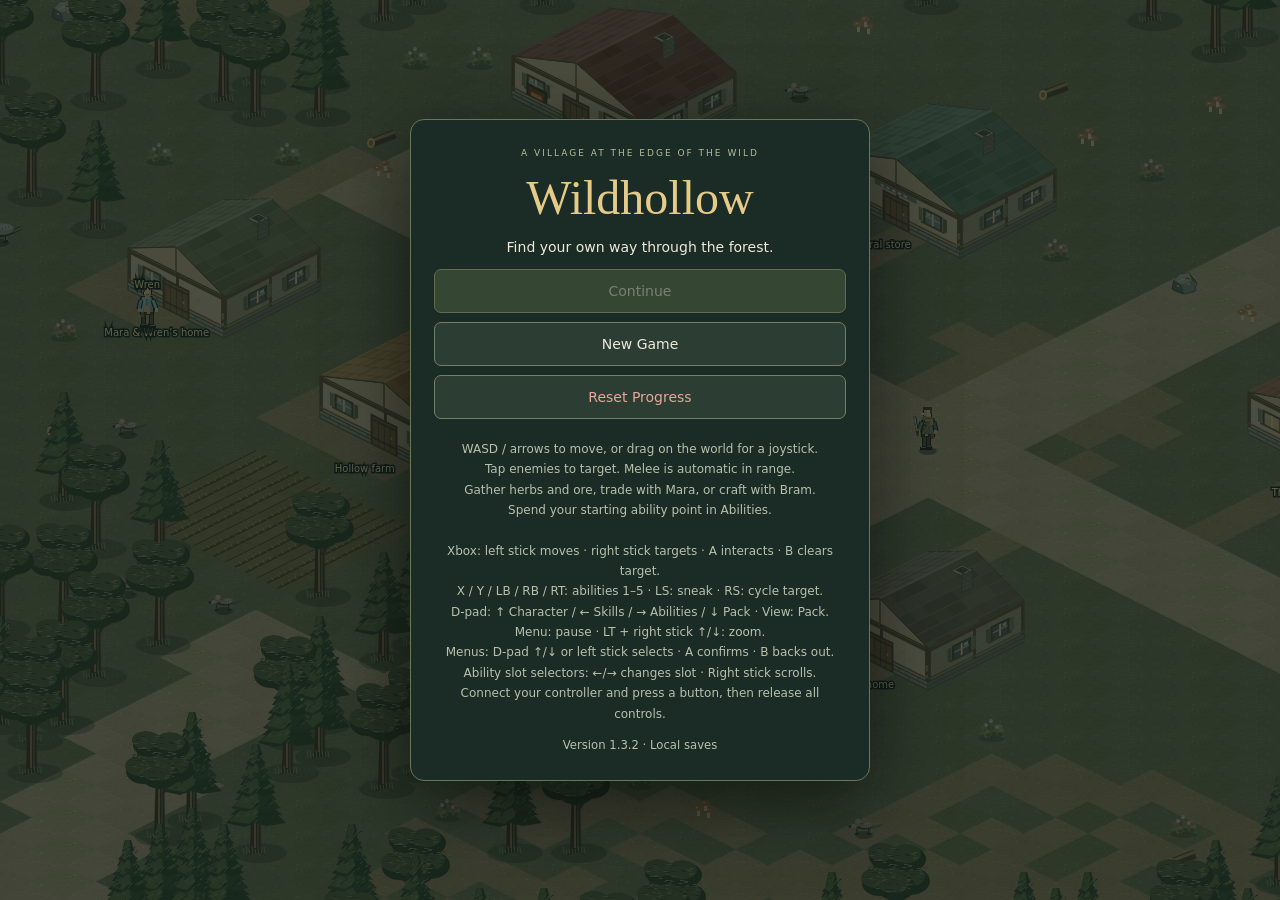
==== index.html @ f91d8047 "v1.3.2: Expand core game, input and UI code for readable maintenance" ====
<!doctype html>
<html lang="en">
<head>
  <meta charset="utf-8">
  <meta name="viewport" content="width=device-width, initial-scale=1, viewport-fit=cover">
  <meta name="theme-color" content="#182722">
  <title>Wildhollow</title>
  <link rel="stylesheet" href="./css/game.css">
</head>
<body>
  <canvas id="world" aria-label="Wildhollow game world. Use WASD, arrow keys or drag a floating touch joystick to move. Click enemies to target and people or objects to interact."></canvas>
  <div id="joystick" hidden aria-hidden="true"><div id="joystick-knob"></div></div>
  <header id="hud" hidden>
    <div class="topline"><strong>WILDHOLLOW <small id="clock"></small></strong><button id="menu-button" aria-label="Open game menu">☰</button></div>
    <div id="resources"></div>
    <div class="level-line"><span id="level"></span><progress id="xp" aria-label="Character experience" max="100"></progress></div>
    <div id="target">WASD / arrows / touch-drag · click to target</div>
  </header>
  <div id="notice" role="status" aria-live="polite"></div>
  <footer id="controls" hidden>
    <div class="utility"><button id="sneak" aria-pressed="false">Sneak</button><span id="location"></span><button id="zoom-out" aria-label="Zoom out">−</button><button id="zoom-in" aria-label="Zoom in">+</button></div>
    <div id="hotbar"></div>
    <nav aria-label="Character panels"><button data-panel="character">Character</button><button data-panel="skills">Skills</button><button data-panel="abilities">Abilities</button><button data-panel="inventory">Pack</button></nav>
  </footer>
  <section id="menu" class="overlay">
    <div class="card intro"><div class="eyebrow">A VILLAGE AT THE EDGE OF THE WILD</div><h1>Wildhollow</h1><p>Find your own way through the forest.</p><button id="continue" class="primary">Continue</button><button id="new-game">New Game</button><button id="reset" class="danger">Reset Progress</button><p class="help">WASD / arrows to move, or drag on the world for a joystick.<br>Tap enemies to target. Melee is automatic in range.<br>Gather herbs and ore, trade with Mara, or craft with Bram.<br>Spend your starting ability point in Abilities.</p><p class="help">Xbox: left stick moves · right stick targets · A interacts · B clears target.<br>X / Y / LB / RB / RT: abilities 1–5 · LS: sneak · RS: cycle target.<br>D-pad: ↑ Character / ← Skills / → Abilities / ↓ Pack · View: Pack.<br>Menu: pause · LT + right stick ↑/↓: zoom.<br>Menus: D-pad ↑/↓ or left stick selects · A confirms · B backs out.<br>Ability slot selectors: ←/→ changes slot · Right stick scrolls.<br>Connect your controller and press a button, then release all controls.</p><small id="save-status">Version 1.3.2 · Local saves</small></div>
  </section>
  <section id="panel" class="overlay" hidden role="dialog" aria-modal="true" aria-labelledby="panel-title"><div class="card"><div class="panel-heading"><h2 id="panel-title"></h2><button id="close-panel" aria-label="Close panel">✕</button></div><div id="panel-body"></div></div></section>
  <section id="confirmation" class="overlay" hidden role="dialog" aria-modal="true" aria-labelledby="confirm-message"><div class="card"><p id="confirm-message"></p><button id="confirm-cancel">Cancel</button> <button id="confirm-accept" class="danger">Confirm</button></div></section>
  <script type="module" src="./js/game.js"></script>
</body>
</html>
---- css/game.css ----
:root{color-scheme:dark;font-family:system-ui,-apple-system,"Segoe UI",sans-serif;color:#eee9d8;background:#182722;font-size:14px}*{box-sizing:border-box}body{margin:0;overflow:hidden}button{font:inherit;color:inherit;background:#2c3d34;border:1px solid #70816a;border-radius:7px;min-height:44px;padding:8px 12px;cursor:pointer}button:hover{background:#405443}button:focus-visible{outline:3px solid #e7c77b;outline-offset:2px}button:disabled{opacity:.45;cursor:default}canvas{display:block;width:100vw;height:100vh;height:100dvh;touch-action:none}#hud{position:fixed;top:env(safe-area-inset-top,0);left:50%;transform:translateX(-50%);width:min(100%,440px);padding:8px 12px;background:linear-gradient(#14221ff5,#14221fd9,transparent);pointer-events:none}.topline{display:flex;align-items:center;justify-content:space-between;letter-spacing:2px}.topline small{font-weight:400;letter-spacing:0;color:#c3c8ae}.topline button{min-height:36px;pointer-events:auto}.resource{display:grid;grid-template-columns:24px 1fr 67px;gap:5px;align-items:center;font-size:11px;margin:3px 0}.track{height:7px;background:#15201e;border-radius:5px;overflow:hidden}.fill{height:100%;background:var(--color);width:100%}.level-line{display:flex;align-items:center;gap:10px;font-size:11px;margin-top:6px}progress{width:100%;height:6px;accent-color:#e4c16e}#target{font-size:12px;text-align:center;min-height:20px;padding-top:5px;color:#e0d1ab}#notice{position:fixed;top:165px;left:50%;transform:translateX(-50%);width:max-content;max-width:90%;padding:9px 13px;background:#17201eee;border:1px solid #6c7960;border-radius:7px;pointer-events:none;text-align:center;opacity:0;transition:opacity .2s}#notice.visible{opacity:1}#controls{position:fixed;bottom:env(safe-area-inset-bottom,0);left:50%;transform:translateX(-50%);width:min(100%,480px);padding:7px 10px 10px;background:linear-gradient(transparent,#14221fe8 25%)}.utility{display:flex;align-items:center;gap:6px;margin-bottom:6px}.utility button{min-height:34px;padding:4px 10px}.utility span{flex:1;text-align:center;color:#e1ddc8;font-size:11px;text-shadow:0 1px 3px #000}#sneak[aria-pressed=true]{background:#657347}#hotbar,nav{display:grid;grid-template-columns:repeat(4,1fr);gap:5px}#hotbar{margin-bottom:6px}#hotbar button{padding:5px 2px;font-size:12px;min-height:47px}#hotbar small{display:block;font-size:10px;color:#cec29b}nav button{font-size:12px;padding:6px 2px;min-height:40px}.overlay{position:fixed;inset:0;background:#07120e9c;display:flex;align-items:center;justify-content:center;padding:16px;padding-top:max(16px,env(safe-area-inset-top));padding-bottom:max(16px,env(safe-area-inset-bottom))}.card{width:min(100%,460px);max-height:90vh;max-height:90dvh;overflow:auto;border:1px solid #687759;border-radius:14px;background:#1b2b25;box-shadow:0 20px 80px #0008;padding:20px}.intro{text-align:center;padding:28px 23px}.intro h1{font-family:Georgia,serif;font-size:48px;font-weight:400;margin:12px 0;color:#e4cb88}.eyebrow{font-size:9px;letter-spacing:2px;color:#b3bd99}.intro button{display:block;width:100%;margin:9px 0}.primary{background:#586846;border-color:#bbba80}.danger{color:#e5a898}.help,small,.muted{color:#b7c0ad}.help{font-size:12px;line-height:1.7;margin-top:20px}.panel-heading{display:flex;justify-content:space-between;align-items:center;margin-bottom:14px}.panel-heading h2{margin:0;font-size:20px}.row{display:flex;align-items:center;justify-content:space-between;gap:12px;border-bottom:1px solid #435043;padding:10px 0}.row>div{flex:1}.row small{display:block;font-size:11px;line-height:1.5}.row button{flex-shrink:0}.row progress{display:block;margin:5px 0}.description{line-height:1.6;font-size:13px}.tag{color:#e4cb88}.empty{padding:20px 0;color:#b7c0ad}[hidden]{display:none!important}@media(max-height:500px){#hud{left:0;transform:none;width:290px}#controls{left:auto;right:0;transform:none;width:340px}#notice{top:20px;left:65%}.card{padding:14px}.intro h1{font-size:30px;margin:4px}.intro .help{display:none}}@media(prefers-reduced-motion:reduce){*{transition:none!important}}

#joystick {
  position: fixed;
  width: 112px;
  height: 112px;
  margin: -56px 0 0 -56px;
  border: 2px solid #e8dfb780;
  border-radius: 50%;
  background: #18272266;
  pointer-events: none;
}
#joystick-knob {
  position: absolute;
  left: 35px;
  top: 35px;
  width: 38px;
  height: 38px;
  border-radius: 50%;
  border: 2px solid #eee5be;
  background: #9cac84b3;
}

#hotbar { display: grid; grid-template-columns: repeat(5,minmax(0,1fr)); overflow: visible; }
#hotbar button { min-width: 0; position: relative; padding: 16px 2px 5px; font-size: 11px; }
#hotbar b { position: absolute; top: 2px; left: 6px; font-size: 10px; color: #e4cb88; }
#hotbar span { display: block; overflow-wrap: anywhere; }
select { font: inherit; min-height: 44px; max-width: 120px; border: 1px solid #70816a; border-radius: 6px; background: #2c3d34; color: inherit; padding: 5px; }

.pad-label { display: none !important; }
.controller-connected .pad-label { display: inline !important; }
.controller-focus, select:focus-visible { outline: 3px solid #e7c77b; outline-offset: 2px; }
#confirmation { z-index: 10; }
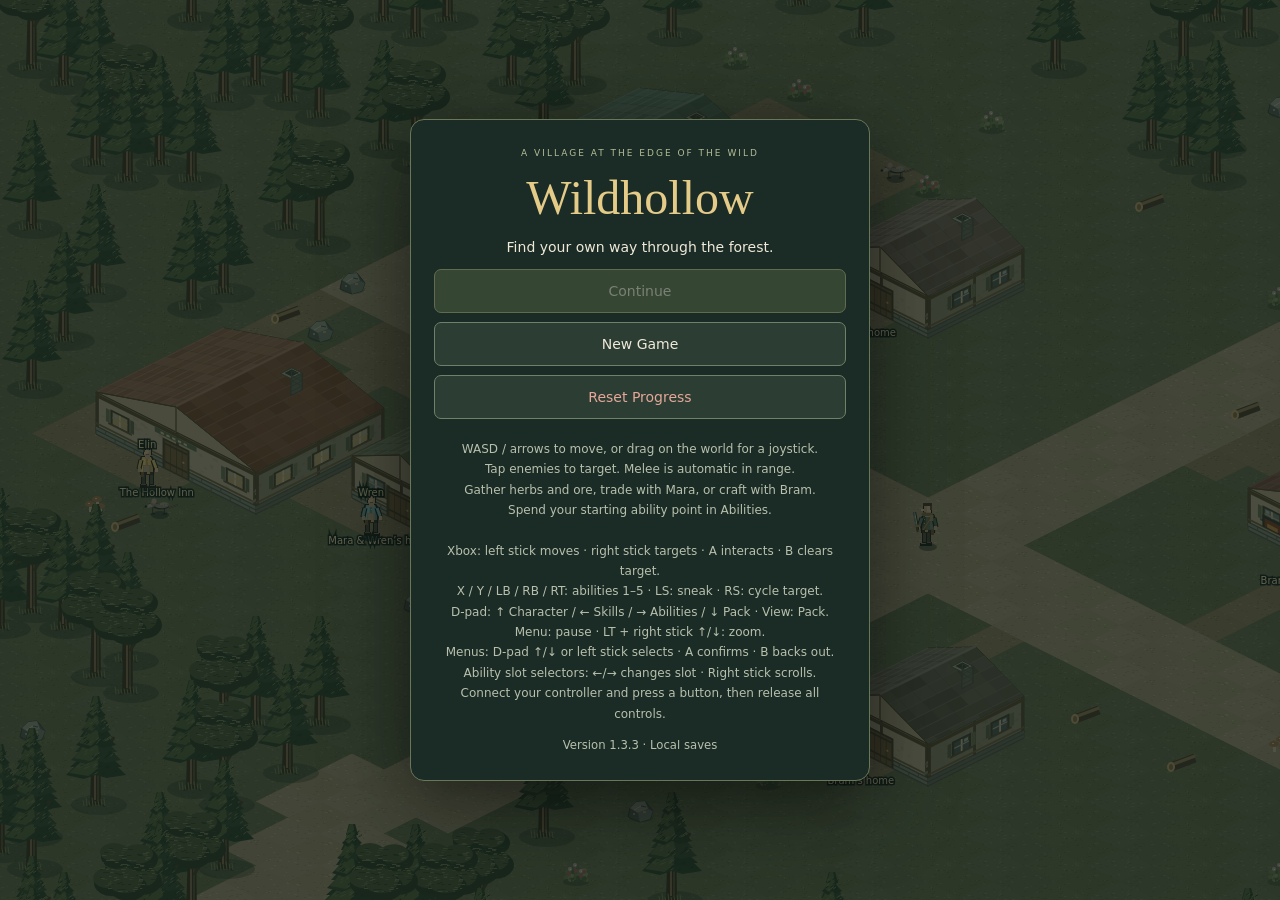
==== commit 6931e966: "v1.3.3: Separate pure panel renderers and verify core readability cleanup" ====
--- a/index.html
+++ b/index.html
@@ -23,7 +23,7 @@
     <nav aria-label="Character panels"><button data-panel="character">Character</button><button data-panel="skills">Skills</button><button data-panel="abilities">Abilities</button><button data-panel="inventory">Pack</button></nav>
   </footer>
   <section id="menu" class="overlay">
-    <div class="card intro"><div class="eyebrow">A VILLAGE AT THE EDGE OF THE WILD</div><h1>Wildhollow</h1><p>Find your own way through the forest.</p><button id="continue" class="primary">Continue</button><button id="new-game">New Game</button><button id="reset" class="danger">Reset Progress</button><p class="help">WASD / arrows to move, or drag on the world for a joystick.<br>Tap enemies to target. Melee is automatic in range.<br>Gather herbs and ore, trade with Mara, or craft with Bram.<br>Spend your starting ability point in Abilities.</p><p class="help">Xbox: left stick moves · right stick targets · A interacts · B clears target.<br>X / Y / LB / RB / RT: abilities 1–5 · LS: sneak · RS: cycle target.<br>D-pad: ↑ Character / ← Skills / → Abilities / ↓ Pack · View: Pack.<br>Menu: pause · LT + right stick ↑/↓: zoom.<br>Menus: D-pad ↑/↓ or left stick selects · A confirms · B backs out.<br>Ability slot selectors: ←/→ changes slot · Right stick scrolls.<br>Connect your controller and press a button, then release all controls.</p><small id="save-status">Version 1.3.2 · Local saves</small></div>
+    <div class="card intro"><div class="eyebrow">A VILLAGE AT THE EDGE OF THE WILD</div><h1>Wildhollow</h1><p>Find your own way through the forest.</p><button id="continue" class="primary">Continue</button><button id="new-game">New Game</button><button id="reset" class="danger">Reset Progress</button><p class="help">WASD / arrows to move, or drag on the world for a joystick.<br>Tap enemies to target. Melee is automatic in range.<br>Gather herbs and ore, trade with Mara, or craft with Bram.<br>Spend your starting ability point in Abilities.</p><p class="help">Xbox: left stick moves · right stick targets · A interacts · B clears target.<br>X / Y / LB / RB / RT: abilities 1–5 · LS: sneak · RS: cycle target.<br>D-pad: ↑ Character / ← Skills / → Abilities / ↓ Pack · View: Pack.<br>Menu: pause · LT + right stick ↑/↓: zoom.<br>Menus: D-pad ↑/↓ or left stick selects · A confirms · B backs out.<br>Ability slot selectors: ←/→ changes slot · Right stick scrolls.<br>Connect your controller and press a button, then release all controls.</p><small id="save-status">Version 1.3.3 · Local saves</small></div>
   </section>
   <section id="panel" class="overlay" hidden role="dialog" aria-modal="true" aria-labelledby="panel-title"><div class="card"><div class="panel-heading"><h2 id="panel-title"></h2><button id="close-panel" aria-label="Close panel">✕</button></div><div id="panel-body"></div></div></section>
   <section id="confirmation" class="overlay" hidden role="dialog" aria-modal="true" aria-labelledby="confirm-message"><div class="card"><p id="confirm-message"></p><button id="confirm-cancel">Cancel</button> <button id="confirm-accept" class="danger">Confirm</button></div></section>
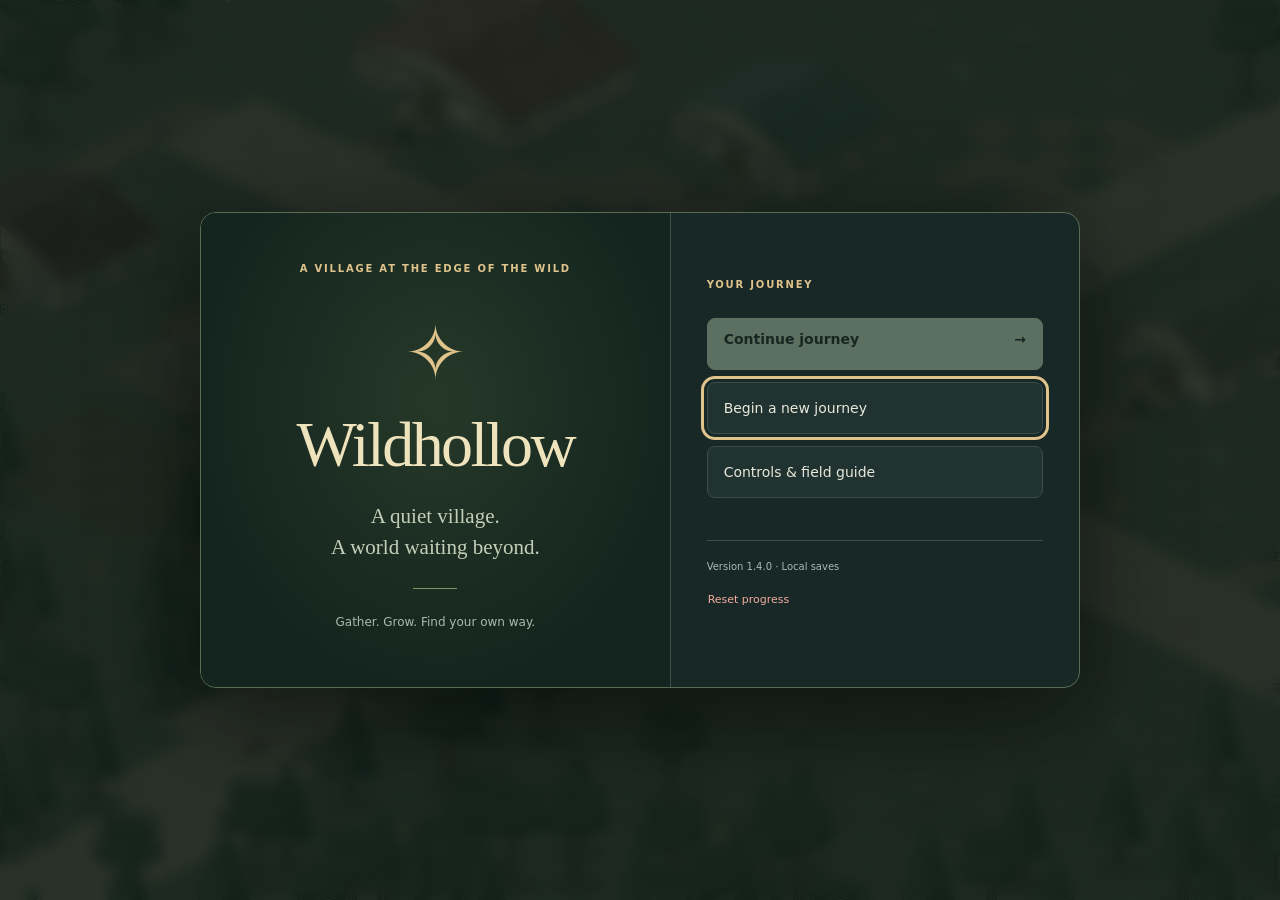
==== commit a2ffaf16: "v1.4.0: Redesign UI around a character and inventory journal" ====
--- a/index.html
+++ b/index.html
@@ -3,30 +3,40 @@
 <head>
   <meta charset="utf-8">
   <meta name="viewport" content="width=device-width, initial-scale=1, viewport-fit=cover">
-  <meta name="theme-color" content="#182722">
+  <meta name="theme-color" content="#101d1d">
   <title>Wildhollow</title>
   <link rel="stylesheet" href="./css/game.css">
 </head>
 <body>
-  <canvas id="world" aria-label="Wildhollow game world. Use WASD, arrow keys or drag a floating touch joystick to move. Click enemies to target and people or objects to interact."></canvas>
+  <canvas id="world" aria-label="Wildhollow world. WASD, left stick or touch drag to move. Select enemies to target; approach people and resources to interact."></canvas>
   <div id="joystick" hidden aria-hidden="true"><div id="joystick-knob"></div></div>
   <header id="hud" hidden>
-    <div class="topline"><strong>WILDHOLLOW <small id="clock"></small></strong><button id="menu-button" aria-label="Open game menu">☰</button></div>
+    <div class="hud-identity"><button data-panel="character" class="avatar-button" aria-label="Open character and inventory">W</button><div><span class="eyebrow">THE WANDERER</span><div class="level-line"><span id="level"></span><progress id="xp" aria-label="Character experience" max="100"></progress></div></div><button id="menu-button" class="icon-button" aria-label="Pause and open menu">Ⅱ</button></div>
     <div id="resources"></div>
-    <div class="level-line"><span id="level"></span><progress id="xp" aria-label="Character experience" max="100"></progress></div>
-    <div id="target">WASD / arrows / touch-drag · click to target</div>
+    <div class="world-info"><span id="location"></span><span id="clock"></span></div>
+    <div id="target"></div>
   </header>
   <div id="notice" role="status" aria-live="polite"></div>
   <footer id="controls" hidden>
-    <div class="utility"><button id="sneak" aria-pressed="false">Sneak</button><span id="location"></span><button id="zoom-out" aria-label="Zoom out">−</button><button id="zoom-in" aria-label="Zoom in">+</button></div>
-    <div id="hotbar"></div>
-    <nav aria-label="Character panels"><button data-panel="character">Character</button><button data-panel="skills">Skills</button><button data-panel="abilities">Abilities</button><button data-panel="inventory">Pack</button></nav>
+    <div class="utility"><button id="sneak" aria-pressed="false">Sneak <small>LS</small></button><span class="control-caption">YOUR ACTIVE ABILITIES</span><div class="zoom-controls"><button id="zoom-out" aria-label="Zoom out">−</button><button id="zoom-in" aria-label="Zoom in">+</button></div></div>
+    <div id="hotbar" aria-label="Ability hotbar"></div>
+    <nav class="game-nav" aria-label="Character shortcuts"><button data-panel="character">Character <kbd>C</kbd></button><button data-panel="inventory">Inventory <kbd>I</kbd></button><button data-panel="abilities">Abilities <kbd>K</kbd></button></nav>
   </footer>
-  <section id="menu" class="overlay">
-    <div class="card intro"><div class="eyebrow">A VILLAGE AT THE EDGE OF THE WILD</div><h1>Wildhollow</h1><p>Find your own way through the forest.</p><button id="continue" class="primary">Continue</button><button id="new-game">New Game</button><button id="reset" class="danger">Reset Progress</button><p class="help">WASD / arrows to move, or drag on the world for a joystick.<br>Tap enemies to target. Melee is automatic in range.<br>Gather herbs and ore, trade with Mara, or craft with Bram.<br>Spend your starting ability point in Abilities.</p><p class="help">Xbox: left stick moves · right stick targets · A interacts · B clears target.<br>X / Y / LB / RB / RT: abilities 1–5 · LS: sneak · RS: cycle target.<br>D-pad: ↑ Character / ← Skills / → Abilities / ↓ Pack · View: Pack.<br>Menu: pause · LT + right stick ↑/↓: zoom.<br>Menus: D-pad ↑/↓ or left stick selects · A confirms · B backs out.<br>Ability slot selectors: ←/→ changes slot · Right stick scrolls.<br>Connect your controller and press a button, then release all controls.</p><small id="save-status">Version 1.3.3 · Local saves</small></div>
+  <section id="menu" class="overlay menu-overlay" aria-label="Game menu">
+    <div class="card intro">
+      <div class="menu-story"><span class="eyebrow">A VILLAGE AT THE EDGE OF THE WILD</span><div class="crest" aria-hidden="true">✧</div><h1>Wildhollow</h1><p class="menu-subtitle">A quiet village.<br>A world waiting beyond.</p><span class="story-rule"></span><p class="muted">Gather. Grow. Find your own way.</p></div>
+      <div class="menu-actions"><span class="eyebrow">YOUR JOURNEY</span><button id="continue" class="primary">Continue journey <span aria-hidden="true">→</span></button><button id="new-game">Begin a new journey</button><button id="help-button">Controls & field guide</button><div class="menu-bottom"><small id="save-status">Version 1.4.0 · Local saves</small><button id="reset" class="text-button danger">Reset progress</button></div></div>
+    </div>
   </section>
-  <section id="panel" class="overlay" hidden role="dialog" aria-modal="true" aria-labelledby="panel-title"><div class="card"><div class="panel-heading"><h2 id="panel-title"></h2><button id="close-panel" aria-label="Close panel">✕</button></div><div id="panel-body"></div></div></section>
-  <section id="confirmation" class="overlay" hidden role="dialog" aria-modal="true" aria-labelledby="confirm-message"><div class="card"><p id="confirm-message"></p><button id="confirm-cancel">Cancel</button> <button id="confirm-accept" class="danger">Confirm</button></div></section>
+  <section id="panel" class="overlay" hidden role="dialog" aria-modal="true" aria-labelledby="panel-title">
+    <div class="card character-shell">
+      <div class="panel-heading"><div><span id="panel-kicker" class="eyebrow">THE WANDERER’S JOURNAL</span><h2 id="panel-title">Character</h2></div><button id="close-panel" class="icon-button" aria-label="Close panel">✕</button></div>
+      <nav id="panel-tabs" class="panel-tabs" aria-label="Journal sections"><button data-section="character">Character</button><button data-section="inventory">Inventory</button><button data-section="crafting">Crafting</button><button data-section="skills">Skills</button><button data-section="abilities">Abilities</button></nav>
+      <div id="panel-body"></div>
+      <div class="panel-footer"><span>World paused · Take your time</span><span class="keyboard-hint">Esc to return</span><span class="pad-label">LB / RB sections · A select · B return</span></div>
+    </div>
+  </section>
+  <section id="confirmation" class="overlay" hidden role="dialog" aria-modal="true" aria-labelledby="confirm-message"><div class="card confirmation-card"><span class="eyebrow">BEFORE YOU CONTINUE</span><h2>Are you sure?</h2><p id="confirm-message"></p><div class="dialog-actions"><button id="confirm-cancel" class="primary">Keep exploring</button><button id="confirm-accept" class="danger">Confirm</button></div></div></section>
   <script type="module" src="./js/game.js"></script>
 </body>
 </html>
--- a/css/game.css
+++ b/css/game.css
@@ -1,33 +1,203 @@
-:root{color-scheme:dark;font-family:system-ui,-apple-system,"Segoe UI",sans-serif;color:#eee9d8;background:#182722;font-size:14px}*{box-sizing:border-box}body{margin:0;overflow:hidden}button{font:inherit;color:inherit;background:#2c3d34;border:1px solid #70816a;border-radius:7px;min-height:44px;padding:8px 12px;cursor:pointer}button:hover{background:#405443}button:focus-visible{outline:3px solid #e7c77b;outline-offset:2px}button:disabled{opacity:.45;cursor:default}canvas{display:block;width:100vw;height:100vh;height:100dvh;touch-action:none}#hud{position:fixed;top:env(safe-area-inset-top,0);left:50%;transform:translateX(-50%);width:min(100%,440px);padding:8px 12px;background:linear-gradient(#14221ff5,#14221fd9,transparent);pointer-events:none}.topline{display:flex;align-items:center;justify-content:space-between;letter-spacing:2px}.topline small{font-weight:400;letter-spacing:0;color:#c3c8ae}.topline button{min-height:36px;pointer-events:auto}.resource{display:grid;grid-template-columns:24px 1fr 67px;gap:5px;align-items:center;font-size:11px;margin:3px 0}.track{height:7px;background:#15201e;border-radius:5px;overflow:hidden}.fill{height:100%;background:var(--color);width:100%}.level-line{display:flex;align-items:center;gap:10px;font-size:11px;margin-top:6px}progress{width:100%;height:6px;accent-color:#e4c16e}#target{font-size:12px;text-align:center;min-height:20px;padding-top:5px;color:#e0d1ab}#notice{position:fixed;top:165px;left:50%;transform:translateX(-50%);width:max-content;max-width:90%;padding:9px 13px;background:#17201eee;border:1px solid #6c7960;border-radius:7px;pointer-events:none;text-align:center;opacity:0;transition:opacity .2s}#notice.visible{opacity:1}#controls{position:fixed;bottom:env(safe-area-inset-bottom,0);left:50%;transform:translateX(-50%);width:min(100%,480px);padding:7px 10px 10px;background:linear-gradient(transparent,#14221fe8 25%)}.utility{display:flex;align-items:center;gap:6px;margin-bottom:6px}.utility button{min-height:34px;padding:4px 10px}.utility span{flex:1;text-align:center;color:#e1ddc8;font-size:11px;text-shadow:0 1px 3px #000}#sneak[aria-pressed=true]{background:#657347}#hotbar,nav{display:grid;grid-template-columns:repeat(4,1fr);gap:5px}#hotbar{margin-bottom:6px}#hotbar button{padding:5px 2px;font-size:12px;min-height:47px}#hotbar small{display:block;font-size:10px;color:#cec29b}nav button{font-size:12px;padding:6px 2px;min-height:40px}.overlay{position:fixed;inset:0;background:#07120e9c;display:flex;align-items:center;justify-content:center;padding:16px;padding-top:max(16px,env(safe-area-inset-top));padding-bottom:max(16px,env(safe-area-inset-bottom))}.card{width:min(100%,460px);max-height:90vh;max-height:90dvh;overflow:auto;border:1px solid #687759;border-radius:14px;background:#1b2b25;box-shadow:0 20px 80px #0008;padding:20px}.intro{text-align:center;padding:28px 23px}.intro h1{font-family:Georgia,serif;font-size:48px;font-weight:400;margin:12px 0;color:#e4cb88}.eyebrow{font-size:9px;letter-spacing:2px;color:#b3bd99}.intro button{display:block;width:100%;margin:9px 0}.primary{background:#586846;border-color:#bbba80}.danger{color:#e5a898}.help,small,.muted{color:#b7c0ad}.help{font-size:12px;line-height:1.7;margin-top:20px}.panel-heading{display:flex;justify-content:space-between;align-items:center;margin-bottom:14px}.panel-heading h2{margin:0;font-size:20px}.row{display:flex;align-items:center;justify-content:space-between;gap:12px;border-bottom:1px solid #435043;padding:10px 0}.row>div{flex:1}.row small{display:block;font-size:11px;line-height:1.5}.row button{flex-shrink:0}.row progress{display:block;margin:5px 0}.description{line-height:1.6;font-size:13px}.tag{color:#e4cb88}.empty{padding:20px 0;color:#b7c0ad}[hidden]{display:none!important}@media(max-height:500px){#hud{left:0;transform:none;width:290px}#controls{left:auto;right:0;transform:none;width:340px}#notice{top:20px;left:65%}.card{padding:14px}.intro h1{font-size:30px;margin:4px}.intro .help{display:none}}@media(prefers-reduced-motion:reduce){*{transition:none!important}}
-
-#joystick {
-  position: fixed;
-  width: 112px;
-  height: 112px;
-  margin: -56px 0 0 -56px;
-  border: 2px solid #e8dfb780;
-  border-radius: 50%;
-  background: #18272266;
-  pointer-events: none;
-}
-#joystick-knob {
-  position: absolute;
-  left: 35px;
-  top: 35px;
-  width: 38px;
-  height: 38px;
-  border-radius: 50%;
-  border: 2px solid #eee5be;
-  background: #9cac84b3;
-}
-
-#hotbar { display: grid; grid-template-columns: repeat(5,minmax(0,1fr)); overflow: visible; }
-#hotbar button { min-width: 0; position: relative; padding: 16px 2px 5px; font-size: 11px; }
-#hotbar b { position: absolute; top: 2px; left: 6px; font-size: 10px; color: #e4cb88; }
-#hotbar span { display: block; overflow-wrap: anywhere; }
-select { font: inherit; min-height: 44px; max-width: 120px; border: 1px solid #70816a; border-radius: 6px; background: #2c3d34; color: inherit; padding: 5px; }
-
+/* Wildhollow UI: shared tokens and controls. No external fonts or assets. */
+:root {
+  color-scheme: dark;
+  font: 14px/1.5 system-ui, -apple-system, "Segoe UI", sans-serif;
+  color: #e8e7da;
+  background: #101d1d;
+  --surface: #182827;
+  --surface-raised: #203331;
+  --border: #39504a;
+  --muted: #a9bab0;
+  --gold: #dfc38b;
+  --mint: #bdd3b2;
+}
+* { box-sizing: border-box; }
+body { margin: 0; overflow: hidden; }
+button, select { font: inherit; color: inherit; }
+button {
+  min-height: 44px; padding: 10px 16px; border: 1px solid var(--border);
+  border-radius: 8px; background: var(--surface-raised); cursor: pointer;
+  transition: background .15s, border-color .15s;
+}
+button:hover { background: #30463d; border-color: #7a927b; }
+button:disabled { opacity: .42; cursor: default; }
+button:focus-visible, select:focus-visible, .controller-focus { outline: 3px solid var(--gold); outline-offset: 3px; }
+button.primary { background: var(--mint); border-color: var(--mint); color: #17281f; font-weight: 650; }
+button.primary:hover { background: #d0e3c7; }
+button.text-button { background: transparent; border-color: transparent; padding-inline: 0; }
+button.danger { color: #f1ac9e; }
+.icon-button { width: 44px; padding: 8px; flex-shrink: 0; }
+select { min-height: 44px; max-width: 132px; padding: 8px; border: 1px solid var(--border); border-radius: 6px; background: #12211f; }
+h1, h2, h3, p { margin-top: 0; }
+h1, h2, h3 { font-family: Georgia, serif; font-weight: 400; }
+h2 { font-size: 30px; margin: 3px 0 0; }
+h3 { font-size: 22px; margin-bottom: 12px; }
+small, .muted, .help { color: var(--muted); }
+.eyebrow { font-size: 10px; font-weight: 650; letter-spacing: .18em; color: var(--gold); }
+.tag { color: var(--gold); }
+kbd { font: 10px system-ui; border: 1px solid #617064; border-radius: 3px; padding: 1px 4px; color: var(--muted); }
+[hidden] { display: none !important; }
+canvas { display: block; width: 100vw; height: 100vh; height: 100dvh; touch-action: none; }
+/* In-world HUD leaves the center of the play area open. */
+#hud {
+  position: fixed; top: max(16px, env(safe-area-inset-top)); left: max(16px, env(safe-area-inset-left));
+  width: 310px; padding: 12px 14px; border: 1px solid #60765c66; border-radius: 12px;
+  background: #142320ed; box-shadow: 0 8px 30px #0003; pointer-events: none;
+}
+#hud button { pointer-events: auto; }
+.hud-identity { display: flex; align-items: center; gap: 10px; margin-bottom: 12px; }
+.hud-identity > div { flex: 1; min-width: 0; }
+.avatar-button { width: 42px; padding: 8px; font: 22px Georgia; color: var(--gold); border-color: #7d805d; }
+.level-line { display: flex; gap: 8px; align-items: center; font-size: 10px; }
+.level-line span { white-space: nowrap; }
+progress { width: 100%; height: 5px; accent-color: var(--gold); border: 0; }
+.resource { display: grid; grid-template-columns: 24px 1fr 65px; gap: 7px; align-items: center; margin: 4px 0; font-size: 10px; }
+.resource > span:last-child { text-align: right; font-variant-numeric: tabular-nums; }
+.track { height: 5px; border-radius: 6px; background: #071512; overflow: hidden; }
+.fill { height: 100%; background: var(--color); border-radius: inherit; }
+.world-info { display: flex; justify-content: space-between; gap: 12px; border-top: 1px solid var(--border); margin-top: 10px; padding-top: 8px; color: var(--muted); font-size: 10px; }
+#target { font-size: 11px; color: var(--gold); margin-top: 5px; }
+#target:empty { display: none; }
+#controls { position: fixed; bottom: max(12px, env(safe-area-inset-bottom)); left: 50%; transform: translateX(-50%); width: min(540px, calc(100% - 24px)); }
+.utility { display: flex; justify-content: space-between; align-items: center; gap: 8px; margin-bottom: 7px; }
+.utility button { background: #142320ed; }
+.utility small { margin-left: 5px; font-size: 9px; }
+.control-caption { font-size: 9px; letter-spacing: .16em; text-shadow: 0 1px 5px #000; }
+.zoom-controls { display: flex; gap: 5px; }
+.zoom-controls button { padding: 4px; width: 44px; }
+#sneak[aria-pressed=true] { background: #536748; border-color: var(--mint); }
+#hotbar { display: grid; grid-template-columns: repeat(5,minmax(0,1fr)); gap: 6px; }
+#hotbar button { position: relative; padding: 22px 3px 8px; min-width: 0; min-height: 71px; background: #182824f5; }
+#hotbar b { position: absolute; top: 5px; left: 8px; color: var(--gold); font-size: 10px; }
+#hotbar .ability-name { display: block; font-size: 11px; overflow-wrap: anywhere; }
+#hotbar small { display: block; font-size: 10px; }
+.game-nav { display: flex; justify-content: center; margin-top: 7px; gap: 6px; }
+.game-nav button { flex: 1; background: #142320f5; font-size: 12px; }
+.game-nav kbd { margin-left: 6px; }
+#notice { position: fixed; top: max(24px, env(safe-area-inset-top)); left: 50%; transform: translateX(-50%); max-width: min(460px,90%); width: max-content; padding: 12px 18px; border: 1px solid #7c8b68; border-radius: 8px; background: #1d302bf5; box-shadow: 0 8px 25px #0005; pointer-events: none; opacity: 0; transition: opacity .2s; text-align: center; z-index: 20; }
+#notice.visible { opacity: 1; }
+/* Overlays and the new journal shell. The card is the single scroll container. */
+.overlay { position: fixed; inset: 0; z-index: 3; display: flex; align-items: center; justify-content: center; padding: max(20px,env(safe-area-inset-top)) max(20px,env(safe-area-inset-right)) max(20px,env(safe-area-inset-bottom)) max(20px,env(safe-area-inset-left)); background: #081512c7; backdrop-filter: blur(7px); }
+.card { width: min(980px,100%); max-height: calc(100dvh - 40px); overflow: auto; overscroll-behavior: contain; background: var(--surface); border: 1px solid #5a6b56; border-radius: 16px; box-shadow: 0 28px 100px #0008; }
+.panel-heading { display: flex; justify-content: space-between; align-items: center; padding: 24px 28px 20px; gap: 12px; }
+.panel-tabs { position: sticky; top: 0; z-index: 1; display: grid; grid-template-columns: repeat(5,minmax(0,1fr)); gap: 3px; padding: 8px 22px; background: #182827fa; border-block: 1px solid var(--border); }
+.panel-tabs button { min-width: 0; border-color: transparent; background: transparent; padding: 10px 4px; color: var(--muted); }
+.panel-tabs button[aria-current=page] { color: var(--gold); background: #2a3b31; border-color: #6b7453; }
+#panel-body { padding: 26px 28px; }
+.panel-footer { display: flex; justify-content: space-between; gap: 12px; padding: 14px 28px; border-top: 1px solid var(--border); font-size: 10px; color: var(--muted); }
+.section-heading { display: flex; align-items: center; justify-content: space-between; gap: 12px; margin-bottom: 16px; }
+.section-heading h3 { margin: 0; }
+.section-heading p { margin: 0; font-size: 12px; }
+.character-layout { display: grid; grid-template-columns: 235px minmax(0,1fr); gap: 28px; }
+.character-profile { padding: 20px; background: #11221f; border: 1px solid var(--border); border-radius: 12px; text-align: center; }
+.character-profile h3 { margin-bottom: 3px; }
+.portrait { height: 165px; display: grid; place-items: center; background: radial-gradient(ellipse,#50664a55,transparent 70%); }
+.portrait svg { height: 155px; width: 125px; }
+.profile-level { color: var(--gold); font-size: 12px; margin-bottom: 16px; }
+.equipment { padding-top: 14px; border-top: 1px solid var(--border); margin-top: 16px; text-align: left; }
+.equipment strong { display: block; margin: 5px 0; }
+.equipment small { display: block; }
+.stat-grid { display: grid; grid-template-columns: repeat(3,minmax(0,1fr)); gap: 8px; margin-bottom: 22px; }
+.stat-tile { padding: 12px; border: 1px solid var(--border); border-radius: 8px; background: #1e302b; }
+.stat-tile small { display: block; font-size: 11px; }
+.stat-tile strong { font-size: 21px; font-weight: 500; color: var(--gold); }
+.inventory-grid, .ability-grid, .recipe-grid { display: grid; grid-template-columns: repeat(2,minmax(0,1fr)); gap: 12px; }
+.item-card, .ability-card, .recipe-card { padding: 16px; border: 1px solid var(--border); border-radius: 10px; background: #1d302b; display: flex; flex-direction: column; gap: 10px; min-width: 0; }
+.item-card.equipped { border-color: #8b8f60; background: #28392e; }
+.item-top { display: flex; gap: 12px; align-items: center; }
+.item-icon { display: grid; place-items: center; width: 42px; height: 42px; flex-shrink: 0; border: 1px solid #627157; border-radius: 8px; color: var(--gold); font: 26px Georgia; background: #13241f; }
+.item-top strong { display: block; font-size: 14px; }
+.item-top small { font-size: 11px; }
+.item-card p, .ability-card p, .recipe-card p { color: var(--muted); font-size: 12px; margin: 0; }
+.item-card button, .ability-card .ability-action, .recipe-card button { margin-top: auto; }
+.item-card button { width: 100%; }
+.filters { display: flex; flex-wrap: wrap; gap: 6px; margin: 0 0 18px; }
+.filters button { border-radius: 20px; min-height: 44px; font-size: 12px; }
+.filters button[aria-pressed=true] { background: #43583e; border-color: #94a781; color: #f1edce; }
+.row { display: flex; align-items: center; justify-content: space-between; gap: 18px; padding: 16px 0; border-bottom: 1px solid var(--border); }
+.row > div { flex: 1; min-width: 0; }
+.row small { display: block; font-size: 12px; line-height: 1.65; }
+.row progress { display: block; margin: 10px 0 5px; }
+.row button { flex-shrink: 0; }
+.description { line-height: 1.8; }
+.empty { padding: 30px; border: 1px dashed var(--border); border-radius: 10px; text-align: center; color: var(--muted); grid-column: 1/-1; }
+.ability-action { display: flex; align-items: center; justify-content: space-between; gap: 8px; }
+.guide-grid { display: grid; grid-template-columns: repeat(2,minmax(0,1fr)); gap: 24px; }
+.guide-grid p { color: var(--muted); }
+/* Main menu */
+.intro { display: grid; grid-template-columns: 1.15fr 1fr; width: min(880px,100%); }
+.menu-story { padding: 44px 36px; text-align: center; background: radial-gradient(ellipse at 50% 40%,#49613b55,transparent 70%),#14251f; border-right: 1px solid var(--border); }
+.crest { font-size: 75px; color: var(--gold); line-height: 1.2; margin-top: 30px; }
+.intro h1 { color: #eee3bc; font-size: clamp(42px,6vw,64px); line-height: 1.1; margin: 12px 0 20px; letter-spacing: -.04em; }
+.menu-subtitle { font: 21px/1.5 Georgia,serif; color: #c4cfb9; }
+.story-rule { display: block; height: 1px; width: 44px; background: #839163; margin: 24px auto; }
+.menu-story .muted { font-size: 12px; }
+.menu-actions { display: flex; flex-direction: column; justify-content: center; gap: 12px; padding: 42px 36px; }
+.menu-actions > .eyebrow { margin-bottom: 14px; }
+.menu-actions > button { width: 100%; text-align: left; min-height: 52px; }
+.menu-actions .primary { display: flex; justify-content: space-between; }
+.menu-bottom { margin-top: 30px; padding-top: 18px; border-top: 1px solid var(--border); display: flex; flex-direction: column; align-items: flex-start; gap: 4px; }
+.menu-bottom small { font-size: 10px; }
+.menu-bottom button { font-size: 11px; }
+#confirmation { z-index: 10; }
+.confirmation-card { max-width: 440px; padding: 28px; }
+.confirmation-card h2 { margin-bottom: 14px; }
+.dialog-actions { display: flex; gap: 10px; margin-top: 22px; }
+#joystick { position: fixed; width: 112px; height: 112px; margin: -56px 0 0 -56px; border: 2px solid #e8dfb780; border-radius: 50%; background: #18272266; pointer-events: none; }
+#joystick-knob { position: absolute; left: 35px; top: 35px; width: 38px; height: 38px; border-radius: 50%; border: 2px solid #eee5be; background: #9cac84b3; }
 .pad-label { display: none !important; }
 .controller-connected .pad-label { display: inline !important; }
-.controller-focus, select:focus-visible { outline: 3px solid #e7c77b; outline-offset: 2px; }
-#confirmation { z-index: 10; }
+.controller-connected .keyboard-hint, .controller-connected kbd { display: none; }
+@media (max-width: 640px) {
+  #hud { top: max(8px,env(safe-area-inset-top)); left: 10px; width: min(310px,calc(100% - 20px)); padding: 9px 12px; }
+  .hud-identity { margin-bottom: 7px; }
+  #notice { top: 190px; font-size: 12px; }
+  .overlay { padding: max(10px,env(safe-area-inset-top)) 10px max(10px,env(safe-area-inset-bottom)); }
+  .card { max-height: calc(100dvh - 24px); border-radius: 12px; }
+  .panel-heading { padding: 18px 16px 14px; }
+  h2 { font-size: 25px; }
+  .panel-tabs { padding: 6px; gap: 0; }
+  .panel-tabs button { font-size: 11px; }
+  #panel-body { padding: 18px 16px; }
+  .panel-footer { padding: 12px 16px; font-size: 9px; flex-wrap: wrap; }
+  .character-layout { grid-template-columns: 1fr; gap: 20px; }
+  .character-profile { display: grid; grid-template-columns: 78px 1fr; gap: 0 16px; padding: 14px; text-align: left; }
+  .portrait { grid-row: 1/4; height: 105px; }
+  .portrait svg { height: 100px; width: 76px; }
+  .character-profile .profile-level { margin-bottom: 5px; }
+  .character-profile .equipment { grid-column: 1/-1; margin-top: 10px; }
+  .stat-grid { grid-template-columns: repeat(3,minmax(0,1fr)); }
+  .stat-tile { padding: 9px; }
+  .stat-tile strong { font-size: 18px; }
+  .item-card, .ability-card, .recipe-card { padding: 12px; }
+  .item-top { gap: 8px; }
+  .item-icon { width: 30px; height: 34px; font-size: 21px; }
+  .item-top strong { font-size: 12px; }
+  .ability-grid, .recipe-grid, .guide-grid { grid-template-columns: 1fr; }
+  .intro { display: block; }
+  .menu-story { padding: 22px 20px 10px; border-right: 0; }
+  .crest { font-size: 42px; margin: 10px 0; }
+  .intro h1 { font-size: 44px; margin: 4px 0 12px; }
+  .menu-subtitle { font-size: 16px; margin-bottom: 12px; }
+  .menu-subtitle br { display: none; }
+  .story-rule, .menu-story > .muted { display: none; }
+  .menu-actions { padding: 20px 24px; gap: 9px; }
+  .menu-actions > .eyebrow { margin-bottom: 4px; }
+  .menu-bottom { margin-top: 8px; padding-top: 12px; }
+  .control-caption { display: none; }
+  #hotbar { gap: 4px; }
+  #hotbar button { min-height: 65px; }
+  .game-nav button { padding-inline: 5px; }
+}
+@media (max-height: 500px) and (min-width: 641px) {
+  #hud { width: 260px; top: 8px; left: 8px; }
+  #controls { left: auto; right: 12px; transform: none; width: 350px; bottom: 8px; }
+  .overlay { padding: 10px; }
+  .card { max-height: calc(100dvh - 20px); }
+  .menu-story, .menu-actions { padding: 18px 28px; }
+  .crest { font-size: 35px; margin-top: 5px; }
+  .intro h1 { font-size: 42px; }
+  .story-rule, .menu-story > .muted { display: none; }
+  .menu-bottom { margin-top: 5px; padding-top: 6px; }
+}
+@media (prefers-reduced-motion: reduce) { * { transition: none !important; scroll-behavior: auto !important; } }
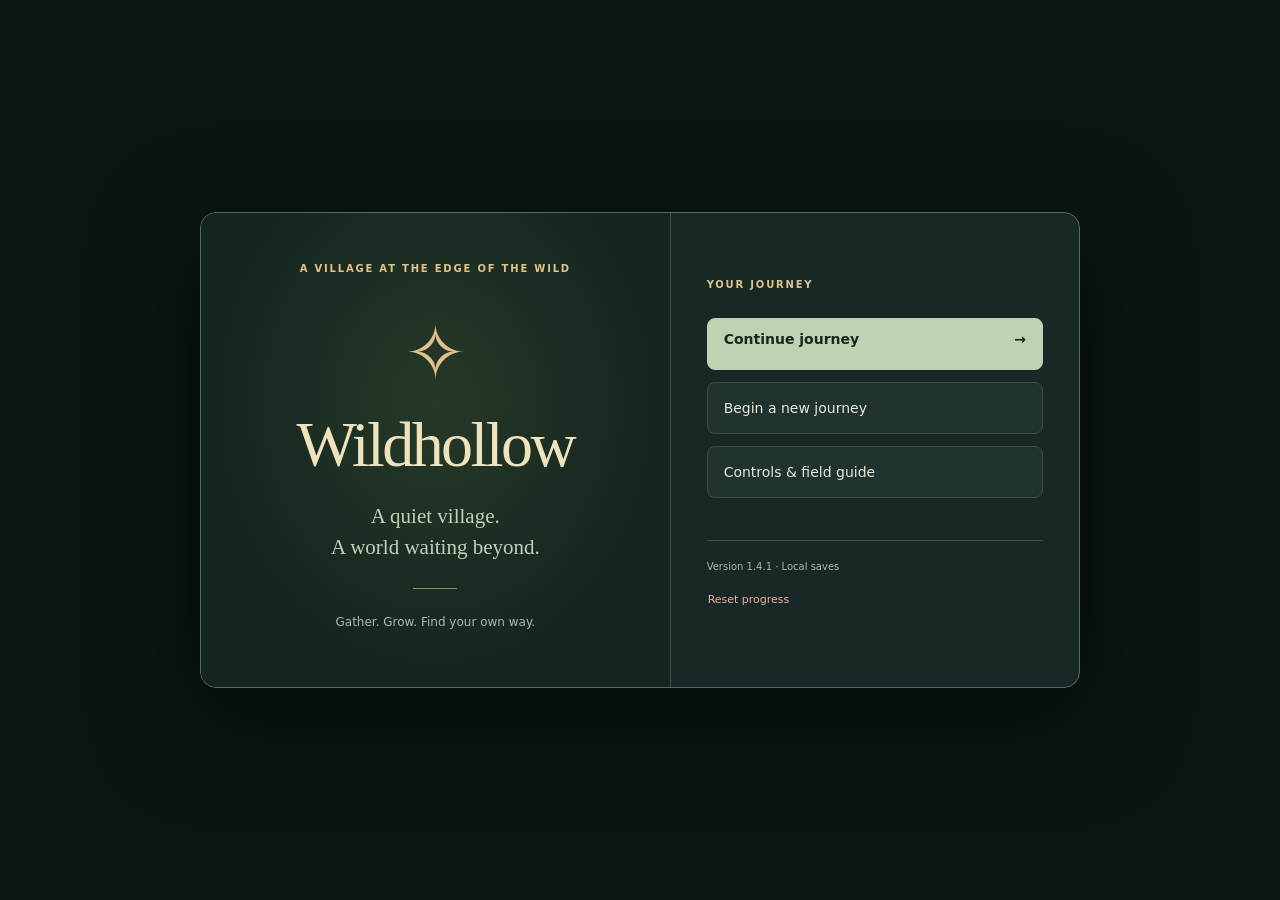
==== commit 6d3b3677: "v1.4.1: Verify redesigned UI in Chromium and document journal controls" ====
--- a/index.html
+++ b/index.html
@@ -25,7 +25,7 @@
   <section id="menu" class="overlay menu-overlay" aria-label="Game menu">
     <div class="card intro">
       <div class="menu-story"><span class="eyebrow">A VILLAGE AT THE EDGE OF THE WILD</span><div class="crest" aria-hidden="true">✧</div><h1>Wildhollow</h1><p class="menu-subtitle">A quiet village.<br>A world waiting beyond.</p><span class="story-rule"></span><p class="muted">Gather. Grow. Find your own way.</p></div>
-      <div class="menu-actions"><span class="eyebrow">YOUR JOURNEY</span><button id="continue" class="primary">Continue journey <span aria-hidden="true">→</span></button><button id="new-game">Begin a new journey</button><button id="help-button">Controls & field guide</button><div class="menu-bottom"><small id="save-status">Version 1.4.0 · Local saves</small><button id="reset" class="text-button danger">Reset progress</button></div></div>
+      <div class="menu-actions"><span class="eyebrow">YOUR JOURNEY</span><button id="continue" class="primary">Continue journey <span aria-hidden="true">→</span></button><button id="new-game">Begin a new journey</button><button id="help-button">Controls & field guide</button><div class="menu-bottom"><small id="save-status">Version 1.4.1 · Local saves</small><button id="reset" class="text-button danger">Reset progress</button></div></div>
     </div>
   </section>
   <section id="panel" class="overlay" hidden role="dialog" aria-modal="true" aria-labelledby="panel-title">
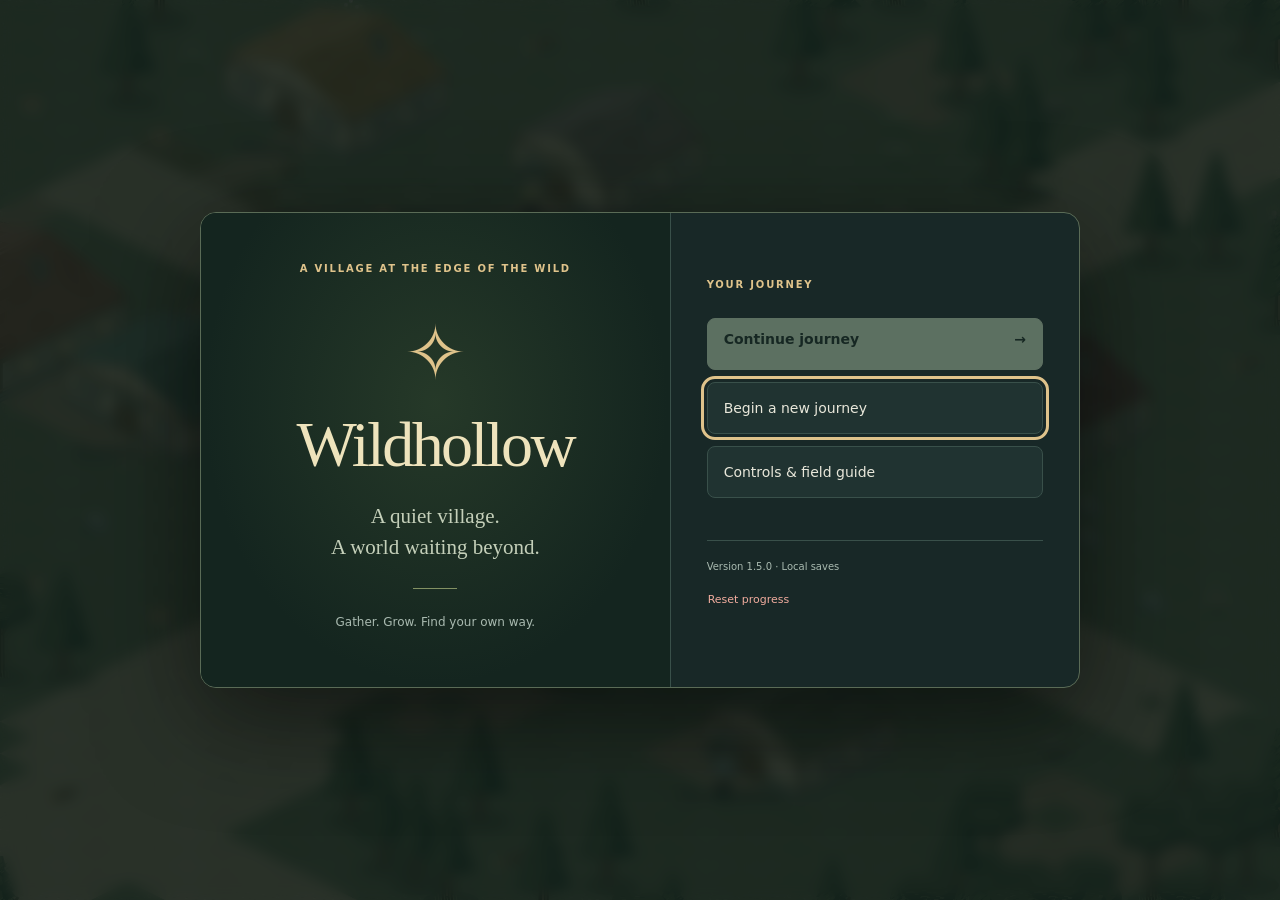
==== commit 3b336ece: "v1.5.0: Generate connected wilderness regions with atlas and discovery" ====
--- a/index.html
+++ b/index.html
@@ -14,24 +14,24 @@
     <div class="hud-identity"><button data-panel="character" class="avatar-button" aria-label="Open character and inventory">W</button><div><span class="eyebrow">THE WANDERER</span><div class="level-line"><span id="level"></span><progress id="xp" aria-label="Character experience" max="100"></progress></div></div><button id="menu-button" class="icon-button" aria-label="Pause and open menu">Ⅱ</button></div>
     <div id="resources"></div>
     <div class="world-info"><span id="location"></span><span id="clock"></span></div>
-    <div id="target"></div>
+    <div id="target"></div><div id="navigation" aria-live="polite"></div>
   </header>
   <div id="notice" role="status" aria-live="polite"></div>
   <footer id="controls" hidden>
     <div class="utility"><button id="sneak" aria-pressed="false">Sneak <small>LS</small></button><span class="control-caption">YOUR ACTIVE ABILITIES</span><div class="zoom-controls"><button id="zoom-out" aria-label="Zoom out">−</button><button id="zoom-in" aria-label="Zoom in">+</button></div></div>
     <div id="hotbar" aria-label="Ability hotbar"></div>
-    <nav class="game-nav" aria-label="Character shortcuts"><button data-panel="character">Character <kbd>C</kbd></button><button data-panel="inventory">Inventory <kbd>I</kbd></button><button data-panel="abilities">Abilities <kbd>K</kbd></button></nav>
+    <nav class="game-nav" aria-label="Character shortcuts"><button data-panel="character">Character <kbd>C</kbd></button><button data-panel="inventory">Inventory <kbd>I</kbd></button><button data-panel="map">Map <kbd>M</kbd></button></nav>
   </footer>
   <section id="menu" class="overlay menu-overlay" aria-label="Game menu">
     <div class="card intro">
       <div class="menu-story"><span class="eyebrow">A VILLAGE AT THE EDGE OF THE WILD</span><div class="crest" aria-hidden="true">✧</div><h1>Wildhollow</h1><p class="menu-subtitle">A quiet village.<br>A world waiting beyond.</p><span class="story-rule"></span><p class="muted">Gather. Grow. Find your own way.</p></div>
-      <div class="menu-actions"><span class="eyebrow">YOUR JOURNEY</span><button id="continue" class="primary">Continue journey <span aria-hidden="true">→</span></button><button id="new-game">Begin a new journey</button><button id="help-button">Controls & field guide</button><div class="menu-bottom"><small id="save-status">Version 1.4.1 · Local saves</small><button id="reset" class="text-button danger">Reset progress</button></div></div>
+      <div class="menu-actions"><span class="eyebrow">YOUR JOURNEY</span><button id="continue" class="primary">Continue journey <span aria-hidden="true">→</span></button><button id="new-game">Begin a new journey</button><button id="help-button">Controls & field guide</button><div class="menu-bottom"><small id="save-status">Version 1.5.0 · Local saves</small><button id="reset" class="text-button danger">Reset progress</button></div></div>
     </div>
   </section>
   <section id="panel" class="overlay" hidden role="dialog" aria-modal="true" aria-labelledby="panel-title">
     <div class="card character-shell">
       <div class="panel-heading"><div><span id="panel-kicker" class="eyebrow">THE WANDERER’S JOURNAL</span><h2 id="panel-title">Character</h2></div><button id="close-panel" class="icon-button" aria-label="Close panel">✕</button></div>
-      <nav id="panel-tabs" class="panel-tabs" aria-label="Journal sections"><button data-section="character">Character</button><button data-section="inventory">Inventory</button><button data-section="crafting">Crafting</button><button data-section="skills">Skills</button><button data-section="abilities">Abilities</button></nav>
+      <nav id="panel-tabs" class="panel-tabs" aria-label="Journal sections"><button data-section="character">Character</button><button data-section="inventory">Inventory</button><button data-section="crafting">Crafting</button><button data-section="skills">Skills</button><button data-section="abilities">Abilities</button><button data-section="map">Map</button></nav>
       <div id="panel-body"></div>
       <div class="panel-footer"><span>World paused · Take your time</span><span class="keyboard-hint">Esc to return</span><span class="pad-label">LB / RB sections · A select · B return</span></div>
     </div>
--- a/css/game.css
+++ b/css/game.css
@@ -80,7 +80,7 @@
 .overlay { position: fixed; inset: 0; z-index: 3; display: flex; align-items: center; justify-content: center; padding: max(20px,env(safe-area-inset-top)) max(20px,env(safe-area-inset-right)) max(20px,env(safe-area-inset-bottom)) max(20px,env(safe-area-inset-left)); background: #081512c7; backdrop-filter: blur(7px); }
 .card { width: min(980px,100%); max-height: calc(100dvh - 40px); overflow: auto; overscroll-behavior: contain; background: var(--surface); border: 1px solid #5a6b56; border-radius: 16px; box-shadow: 0 28px 100px #0008; }
 .panel-heading { display: flex; justify-content: space-between; align-items: center; padding: 24px 28px 20px; gap: 12px; }
-.panel-tabs { position: sticky; top: 0; z-index: 1; display: grid; grid-template-columns: repeat(5,minmax(0,1fr)); gap: 3px; padding: 8px 22px; background: #182827fa; border-block: 1px solid var(--border); }
+.panel-tabs { position: sticky; top: 0; z-index: 1; display: grid; grid-template-columns: repeat(6,minmax(0,1fr)); gap: 3px; padding: 8px 22px; background: #182827fa; border-block: 1px solid var(--border); }
 .panel-tabs button { min-width: 0; border-color: transparent; background: transparent; padding: 10px 4px; color: var(--muted); }
 .panel-tabs button[aria-current=page] { color: var(--gold); background: #2a3b31; border-color: #6b7453; }
 #panel-body { padding: 26px 28px; }
@@ -201,3 +201,12 @@
   .menu-bottom { margin-top: 5px; padding-top: 6px; }
 }
 @media (prefers-reduced-motion: reduce) { * { transition: none !important; scroll-behavior: auto !important; } }
+
+/* Region atlas: same journal navigation, compact geography with a destination list. */
+.atlas-layout { display:grid; grid-template-columns:minmax(0,1.15fr) minmax(0,1fr); gap:24px; }
+.world-atlas { display:block; width:100%; height:auto; border:1px solid var(--border); border-radius:10px; background:#203f40; }
+.atlas-legend { color:var(--muted); font-size:11px; line-height:1.8; margin-top:12px; }
+#navigation { font-size:11px; color:var(--gold); margin-top:6px; }
+#navigation:empty { display:none; }
+[data-track-poi][aria-pressed=true] { border-color:var(--gold); color:var(--gold); }
+@media(max-width:640px) { .atlas-layout { grid-template-columns:1fr; } .panel-tabs button { font-size:10px; padding-inline:2px; } }
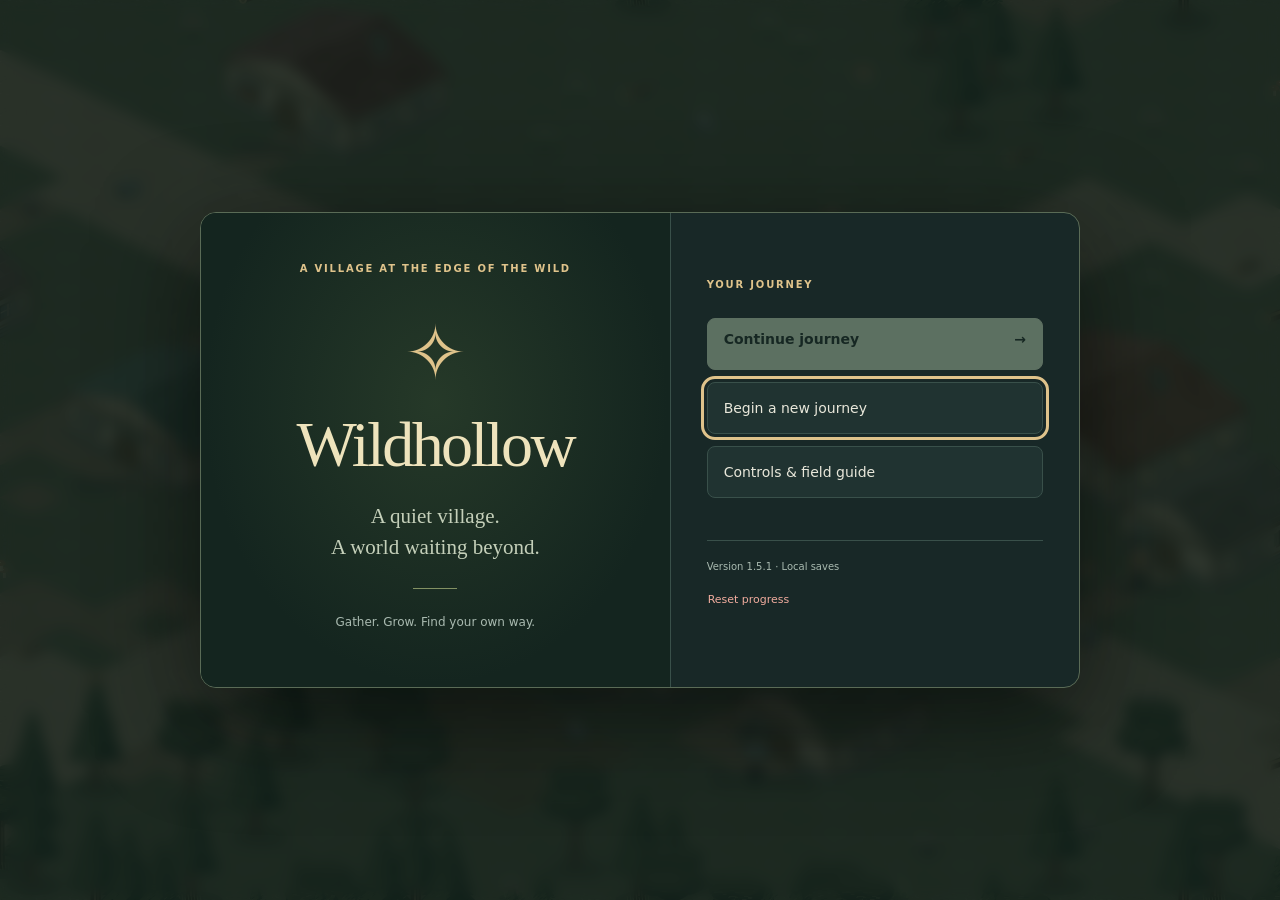
==== commit 040c0c13: "v1.5.1: Verify regional browser rendering and document world compatibility" ====
--- a/index.html
+++ b/index.html
@@ -25,7 +25,7 @@
   <section id="menu" class="overlay menu-overlay" aria-label="Game menu">
     <div class="card intro">
       <div class="menu-story"><span class="eyebrow">A VILLAGE AT THE EDGE OF THE WILD</span><div class="crest" aria-hidden="true">✧</div><h1>Wildhollow</h1><p class="menu-subtitle">A quiet village.<br>A world waiting beyond.</p><span class="story-rule"></span><p class="muted">Gather. Grow. Find your own way.</p></div>
-      <div class="menu-actions"><span class="eyebrow">YOUR JOURNEY</span><button id="continue" class="primary">Continue journey <span aria-hidden="true">→</span></button><button id="new-game">Begin a new journey</button><button id="help-button">Controls & field guide</button><div class="menu-bottom"><small id="save-status">Version 1.5.0 · Local saves</small><button id="reset" class="text-button danger">Reset progress</button></div></div>
+      <div class="menu-actions"><span class="eyebrow">YOUR JOURNEY</span><button id="continue" class="primary">Continue journey <span aria-hidden="true">→</span></button><button id="new-game">Begin a new journey</button><button id="help-button">Controls & field guide</button><div class="menu-bottom"><small id="save-status">Version 1.5.1 · Local saves</small><button id="reset" class="text-button danger">Reset progress</button></div></div>
     </div>
   </section>
   <section id="panel" class="overlay" hidden role="dialog" aria-modal="true" aria-labelledby="panel-title">
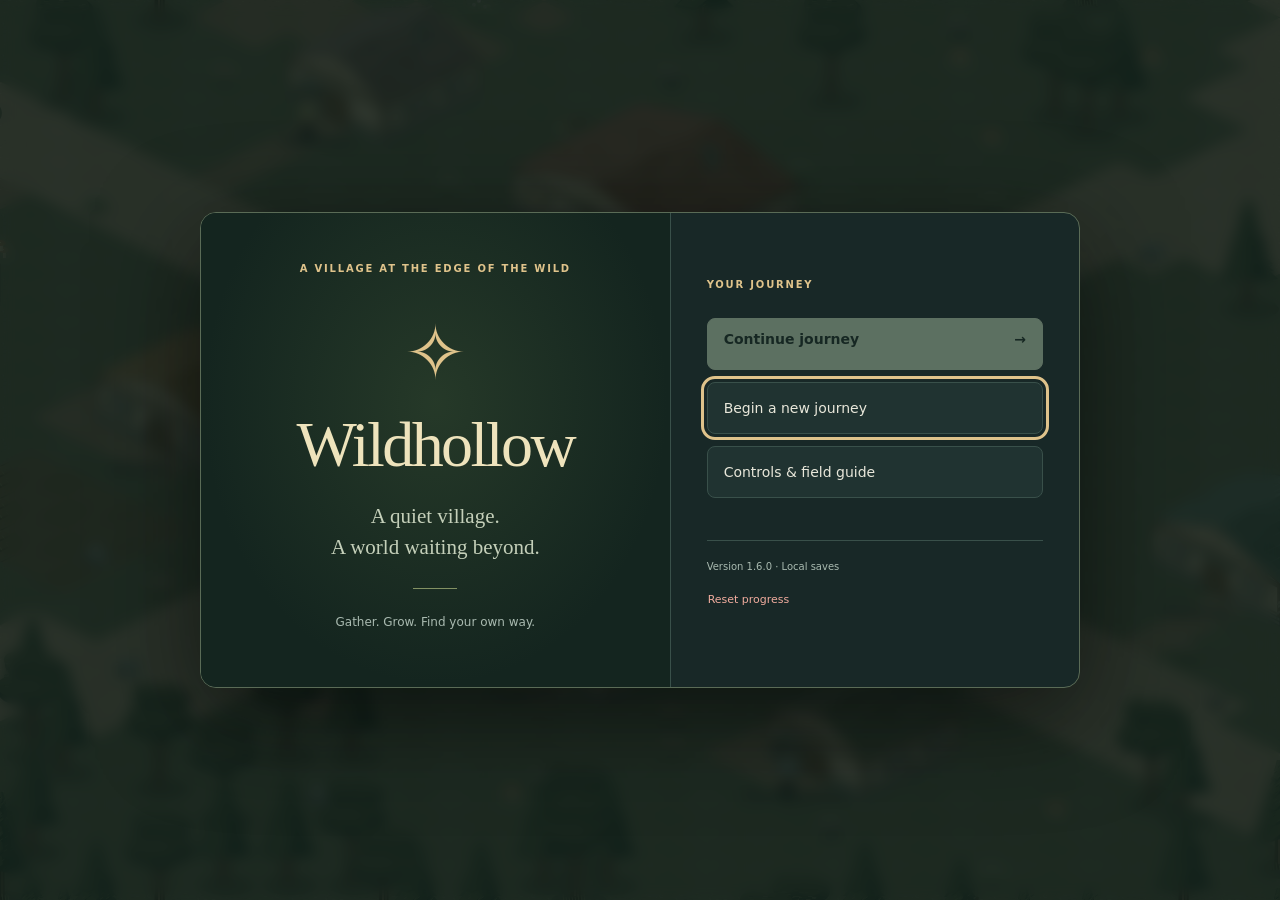
==== commit f965dc13: "v1.6.0: Add resource tools, gathering, crafting and contextual actions" ====
--- a/index.html
+++ b/index.html
@@ -9,6 +9,7 @@
 </head>
 <body>
   <canvas id="world" aria-label="Wildhollow world. WASD, left stick or touch drag to move. Select enemies to target; approach people and resources to interact."></canvas>
+  <button id="context-action" hidden aria-label="Interact with nearby object"></button>
   <div id="joystick" hidden aria-hidden="true"><div id="joystick-knob"></div></div>
   <header id="hud" hidden>
     <div class="hud-identity"><button data-panel="character" class="avatar-button" aria-label="Open character and inventory">W</button><div><span class="eyebrow">THE WANDERER</span><div class="level-line"><span id="level"></span><progress id="xp" aria-label="Character experience" max="100"></progress></div></div><button id="menu-button" class="icon-button" aria-label="Pause and open menu">Ⅱ</button></div>
@@ -25,7 +26,7 @@
   <section id="menu" class="overlay menu-overlay" aria-label="Game menu">
     <div class="card intro">
       <div class="menu-story"><span class="eyebrow">A VILLAGE AT THE EDGE OF THE WILD</span><div class="crest" aria-hidden="true">✧</div><h1>Wildhollow</h1><p class="menu-subtitle">A quiet village.<br>A world waiting beyond.</p><span class="story-rule"></span><p class="muted">Gather. Grow. Find your own way.</p></div>
-      <div class="menu-actions"><span class="eyebrow">YOUR JOURNEY</span><button id="continue" class="primary">Continue journey <span aria-hidden="true">→</span></button><button id="new-game">Begin a new journey</button><button id="help-button">Controls & field guide</button><div class="menu-bottom"><small id="save-status">Version 1.5.1 · Local saves</small><button id="reset" class="text-button danger">Reset progress</button></div></div>
+      <div class="menu-actions"><span class="eyebrow">YOUR JOURNEY</span><button id="continue" class="primary">Continue journey <span aria-hidden="true">→</span></button><button id="new-game">Begin a new journey</button><button id="help-button">Controls & field guide</button><div class="menu-bottom"><small id="save-status">Version 1.6.0 · Local saves</small><button id="reset" class="text-button danger">Reset progress</button></div></div>
     </div>
   </section>
   <section id="panel" class="overlay" hidden role="dialog" aria-modal="true" aria-labelledby="panel-title">
--- a/css/game.css
+++ b/css/game.css
@@ -210,3 +210,4 @@
 #navigation:empty { display:none; }
 [data-track-poi][aria-pressed=true] { border-color:var(--gold); color:var(--gold); }
 @media(max-width:640px) { .atlas-layout { grid-template-columns:1fr; } .panel-tabs button { font-size:10px; padding-inline:2px; } }
+#context-action { position:fixed; right:max(16px,env(safe-area-inset-right)); bottom:calc(max(12px,env(safe-area-inset-bottom)) + 160px); z-index:2; background:#263d31ee; border-color:#dfc38b; box-shadow:0 5px 20px #0008; max-width:45vw; }
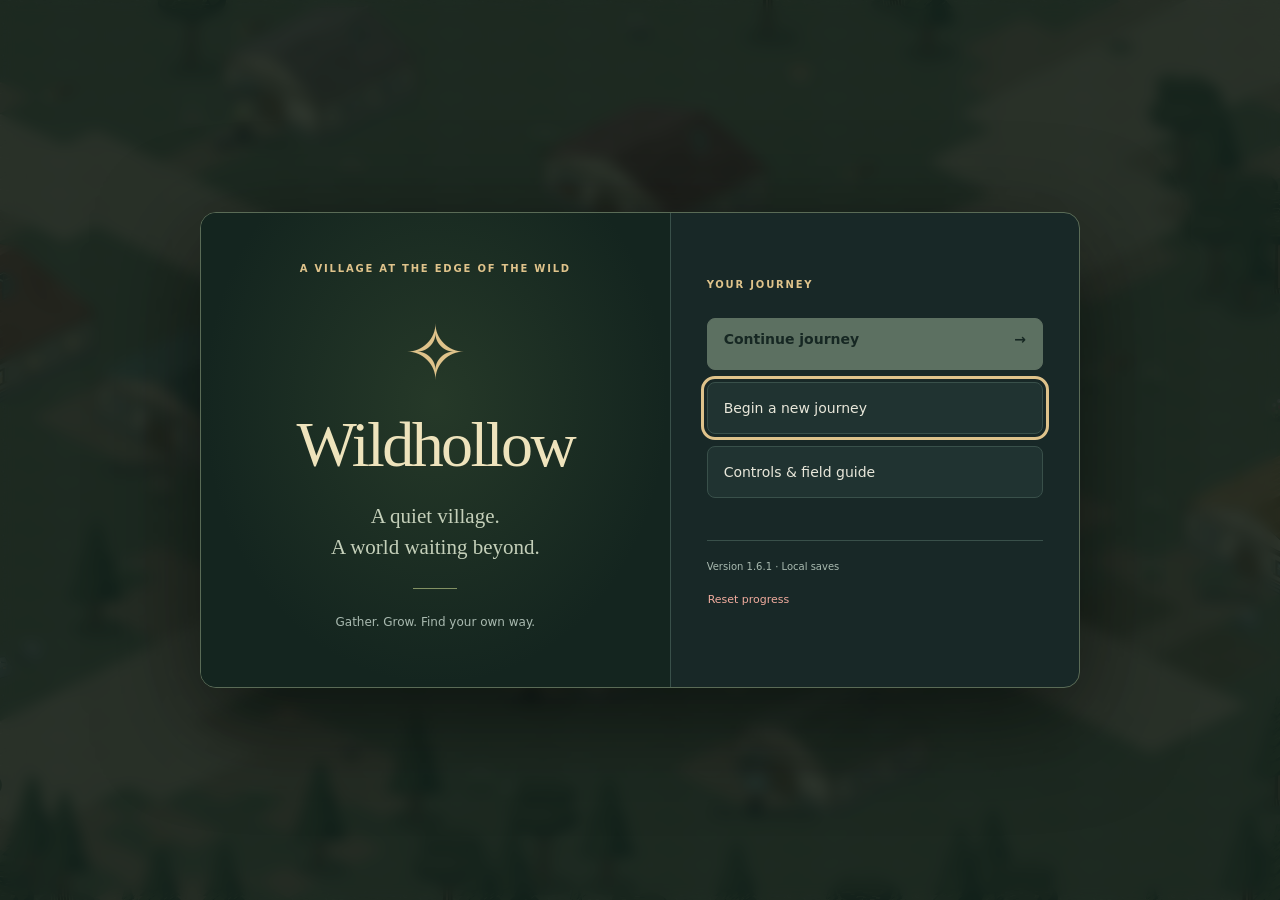
==== commit e0e043c1: "v1.6.1: Trigger nearby action from empty mobile taps" ====
--- a/index.html
+++ b/index.html
@@ -26,7 +26,7 @@
   <section id="menu" class="overlay menu-overlay" aria-label="Game menu">
     <div class="card intro">
       <div class="menu-story"><span class="eyebrow">A VILLAGE AT THE EDGE OF THE WILD</span><div class="crest" aria-hidden="true">✧</div><h1>Wildhollow</h1><p class="menu-subtitle">A quiet village.<br>A world waiting beyond.</p><span class="story-rule"></span><p class="muted">Gather. Grow. Find your own way.</p></div>
-      <div class="menu-actions"><span class="eyebrow">YOUR JOURNEY</span><button id="continue" class="primary">Continue journey <span aria-hidden="true">→</span></button><button id="new-game">Begin a new journey</button><button id="help-button">Controls & field guide</button><div class="menu-bottom"><small id="save-status">Version 1.6.0 · Local saves</small><button id="reset" class="text-button danger">Reset progress</button></div></div>
+      <div class="menu-actions"><span class="eyebrow">YOUR JOURNEY</span><button id="continue" class="primary">Continue journey <span aria-hidden="true">→</span></button><button id="new-game">Begin a new journey</button><button id="help-button">Controls & field guide</button><div class="menu-bottom"><small id="save-status">Version 1.6.1 · Local saves</small><button id="reset" class="text-button danger">Reset progress</button></div></div>
     </div>
   </section>
   <section id="panel" class="overlay" hidden role="dialog" aria-modal="true" aria-labelledby="panel-title">
